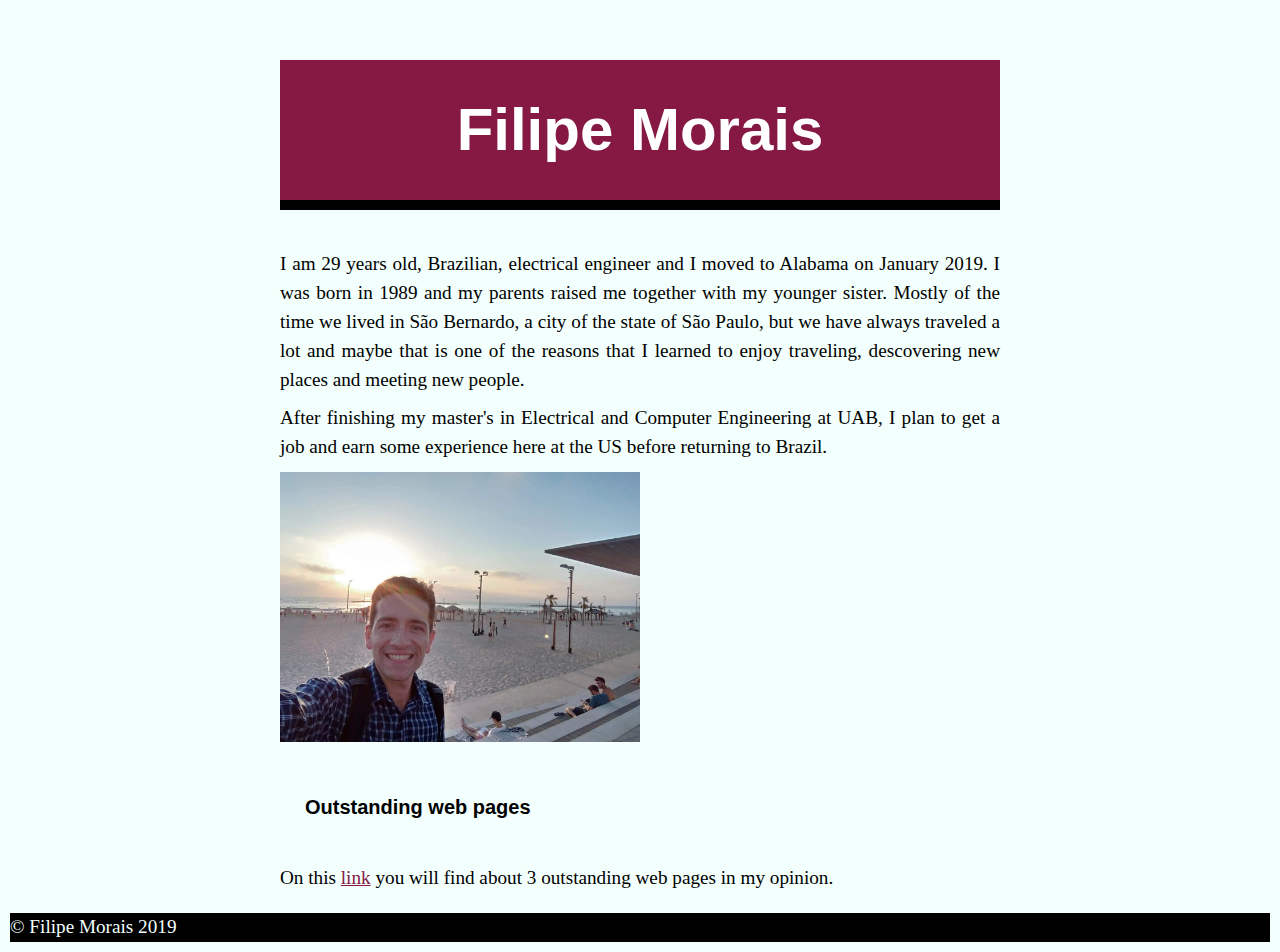
==== index.html @ 869c47f5 "new: added the files from 2nd homework which are going to be used as a base." ====
<!DOCTYPE html>
<html>
    <head>
        <title>Filipe Morais</title>
        <meta charset="utf-8">
        <link rel="icon" href="favicon.png">
        <link rel="stylesheet" href="normalize.css">
        <link rel="stylesheet" href="site.css">
    </head>
    <body>
      <main>
        <div>
        <h1>Filipe Morais</h1>

        <p>I am 29 years old, Brazilian, electrical engineer and I moved to Alabama on January 2019. I was born in 1989 and my parents raised me together with my younger sister. Mostly of the time we lived in São Bernardo, a city of the state of São Paulo, but we have always traveled a lot and maybe that is one of the reasons that I learned to enjoy traveling, descovering new places and meeting new people. </p>

        <p>After finishing my master's in Electrical and Computer Engineering at UAB, I plan to get a job and earn some experience here at the US before returning to Brazil.</p>
        <img class="resize" src="eu.jpg" alt="Picture of Filipe">
        <h2>Outstanding web pages</h2>

        <p>On this <a href="sites.html">link</a> you will find about 3 outstanding web pages in my opinion.</p>
      </div>
      </main>
        <footer>
          &copy; Filipe Morais 2019
        </footer>

    </body>
</html>
---- site.css ----
body{
    font-family: "Crimson Text", "Times New Roman", serif;
    background-color: #F2FFFC;
    font-size: 120%;
    line-height: 1.5;
    padding: 10px;
}

h1, h2 {
    font-family: "Open Sans Condensed", "Arial", sans-serif;
}

main h1{
    font-size: 60px;
    color: #FFF;
    background-color: #851944;
    text-align: center;
    padding: 25px;
    border-bottom: 10px solid black;
}

main div{
  width: 720px;
  margin: auto;
  padding: 10px 0;
}

p{
    text-align: justify;
    margin: 10px 0;
}

footer{
  color: #F2FFFC;
  background-color: #000;
}

nav a{
  color: #F2FFFC;
}

main a{
  color: #851944;
}

strong {
  font-weight: bold;
}

em {
  font-style: italic;
}

h2 {
  font-size: 20px;
  padding: 25px;
}

img.resize {
  max-width:50%;
  max-height:50%;
}

h1 {
  font-size: 30px;
  padding: 5px;
}

blockquote{
  margin: 20px 40px;
  background-color: #D9E5E3;
  border: 10px solid #C2CCCA;
  border-bottom-color: #333;
  border-right-color: #FFF;
  padding: 20px;
}
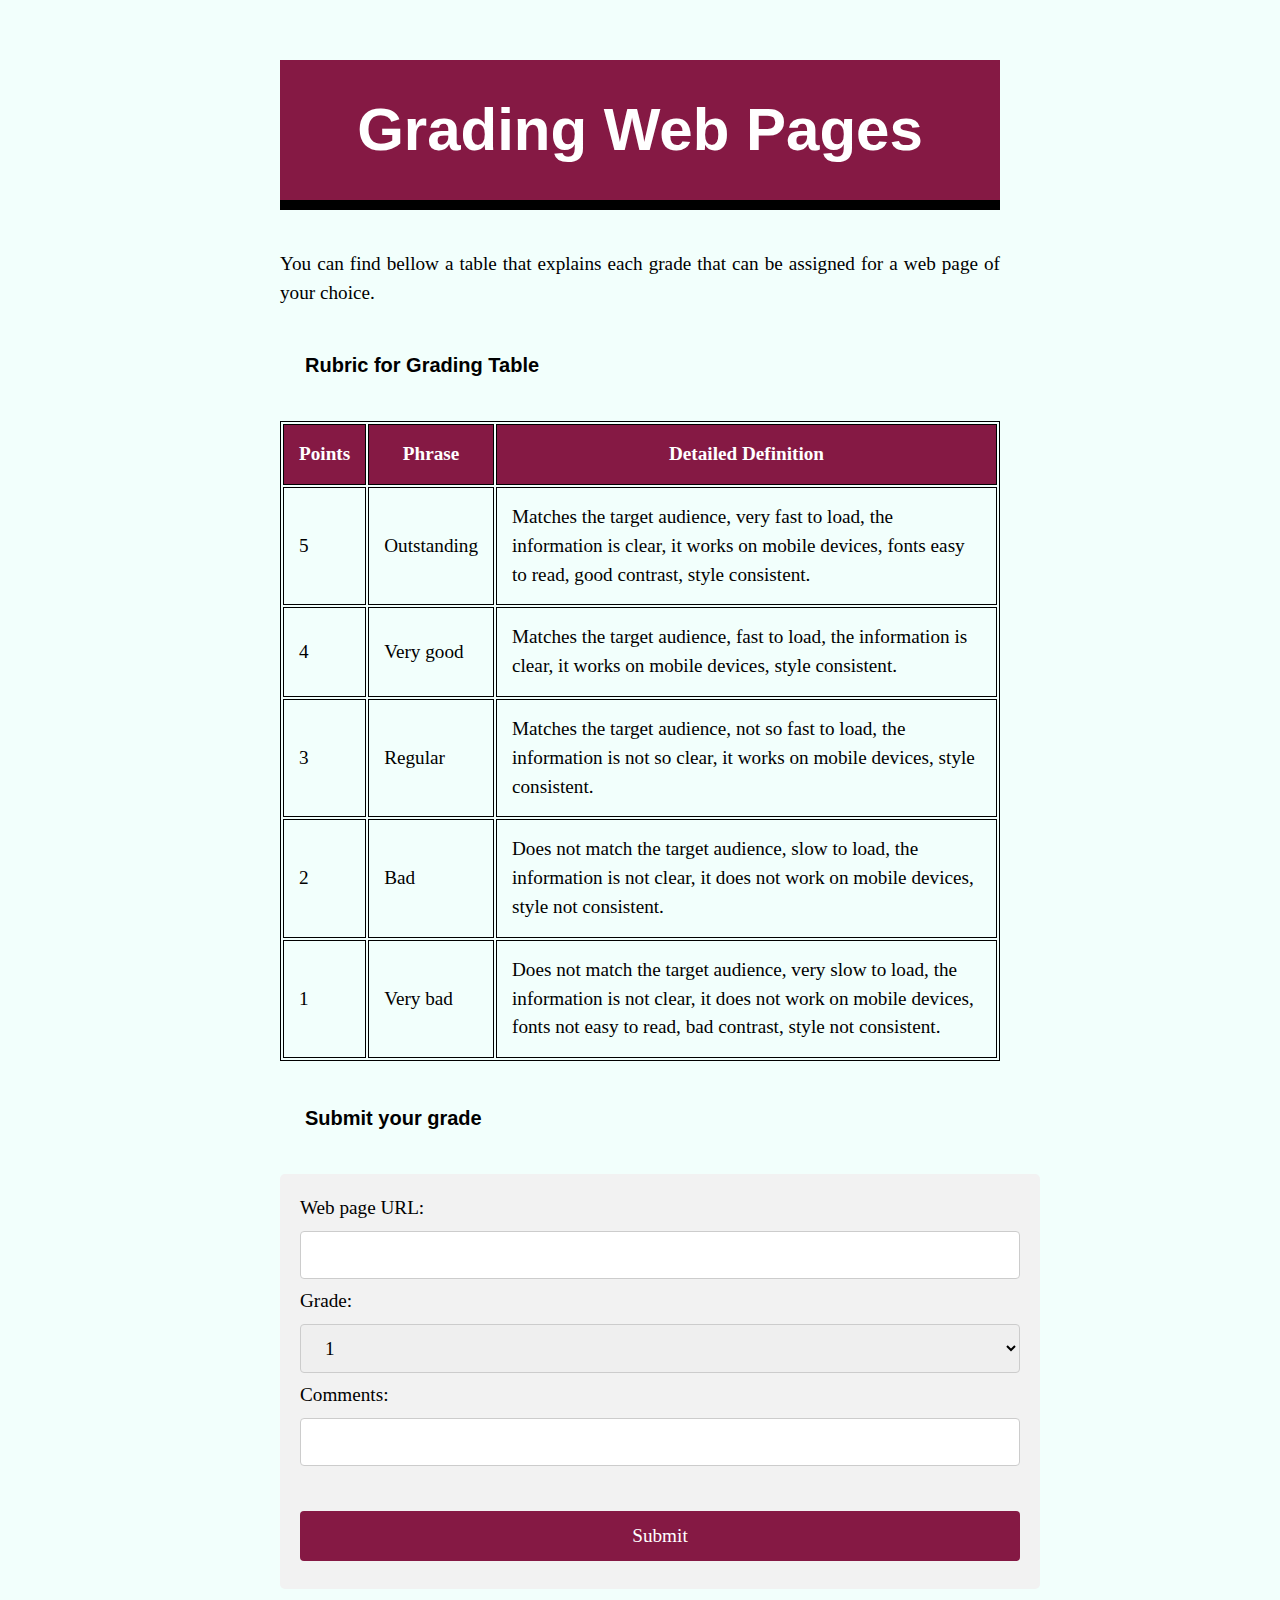
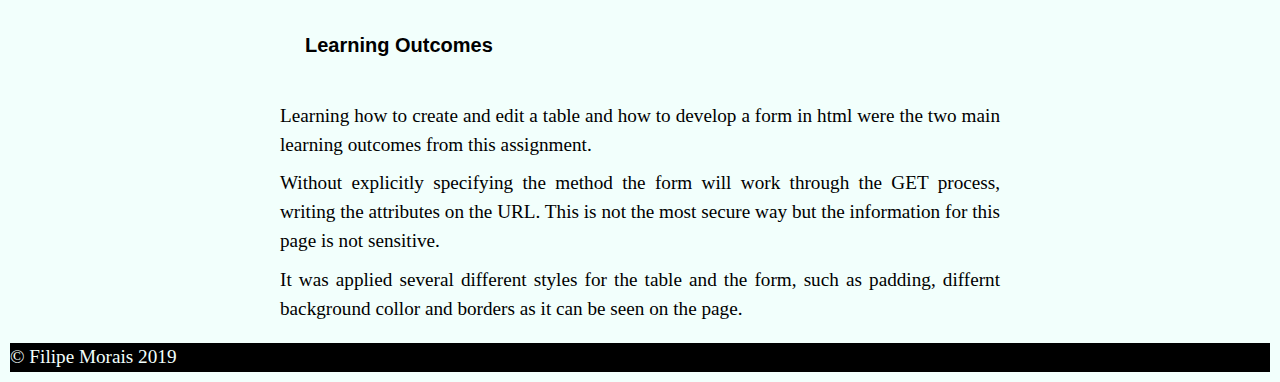
==== commit 553cd927: "new: removed unused files and renamed the start page." ====
--- a/index.html
+++ b/index.html
@@ -10,15 +10,72 @@
     <body>
       <main>
         <div>
-        <h1>Filipe Morais</h1>
+        <h1>Grading Web Pages</h1>
 
-        <p>I am 29 years old, Brazilian, electrical engineer and I moved to Alabama on January 2019. I was born in 1989 and my parents raised me together with my younger sister. Mostly of the time we lived in São Bernardo, a city of the state of São Paulo, but we have always traveled a lot and maybe that is one of the reasons that I learned to enjoy traveling, descovering new places and meeting new people. </p>
+        <p>You can find bellow a table that explains each grade that can be assigned for a web page of your choice.</p>
+        
+        <h2>Rubric for Grading Table</h2>
 
-        <p>After finishing my master's in Electrical and Computer Engineering at UAB, I plan to get a job and earn some experience here at the US before returning to Brazil.</p>
-        <img class="resize" src="eu.jpg" alt="Picture of Filipe">
-        <h2>Outstanding web pages</h2>
+        <table style="width:100%">
+          <tr>
+            <th>Points</th>
+            <th>Phrase</th> 
+            <th>Detailed Definition</th>
+          </tr>
+          <tr>
+            <td>5</td>
+            <td>Outstanding</td>
+            <td>Matches the target audience, very fast to load, the information is clear, it works on mobile devices, fonts easy to read, good contrast, style consistent.</td>
+          </tr>
+          <tr>
+            <td>4</td>
+            <td>Very good</td>
+            <td>Matches the target audience, fast to load, the information is clear, it works on mobile devices, style consistent.</td>
+          </tr>
+          <tr>
+            <td>3</td>
+            <td>Regular</td>
+            <td>Matches the target audience, not so fast to load, the information is not so clear, it works on mobile devices, style consistent.</td>
+          </tr>
+          <tr>
+            <td>2</td>
+            <td>Bad</td>
+            <td>Does not match the target audience, slow to load, the information is not clear, it does not work on mobile devices, style not consistent.</td>
+          </tr>
+          <tr>
+            <td>1</td>
+            <td>Very bad</td>
+            <td>Does not match the target audience, very slow to load, the information is not clear, it does not work on mobile devices, fonts not easy to read, bad contrast, style not consistent.</td>
+          </tr>
+        </table>
 
-        <p>On this <a href="sites.html">link</a> you will find about 3 outstanding web pages in my opinion.</p>
+        <h2>Submit your grade</h2>
+
+        <div id="form1">
+          <form action="http://dgreenteach.org/display.php">
+            Web page URL: <input type="text" name="webpageurl" value="">
+            <br>
+            Grade: <select name="cars">
+              <option value="one">1</option>
+              <option value="two">2</option>
+              <option value="three">3</option>
+              <option value="four">4</option>
+              <option value="five">5</option>
+            </select><br>
+            Comments: <input type="text" name="webpagecomments" value="">
+            <br>
+            <br>
+            <input type="submit" value="Submit">
+          </form> 
+        </div>
+        <h2>Learning Outcomes</h2>
+
+        <p>Learning how to create and edit a table and how to develop a form in html were the two main learning outcomes from this assignment.</p>
+
+        <p>Without explicitly specifying the method the form will work through the GET process, writing the attributes on the URL. This is not the most secure way but the information for this page is not sensitive.</p>
+        
+        <p>It was applied several different styles for the table and the form, such as padding, differnt background collor and borders as it can be seen on the page.</p>
+      
       </div>
       </main>
         <footer>
--- a/site.css
+++ b/site.css
@@ -73,4 +73,48 @@
   border-bottom-color: #333;
   border-right-color: #FFF;
   padding: 20px;
-}+}
+
+table, th, td {
+  border: 1px solid black;
+}
+
+th, td {
+  padding: 15px;
+}
+
+th {
+  background-color: #851944;
+  color: white;
+}
+
+input[type=text], select {
+  width: 100%;
+  padding: 12px 20px;
+  margin: 8px 0;
+  display: inline-block;
+  border: 1px solid #ccc;
+  border-radius: 4px;
+  box-sizing: border-box;
+}
+
+input[type=submit] {
+  width: 100%;
+  background-color: #851944;
+  color: white;
+  padding: 14px 20px;
+  margin: 8px 0;
+  border: none;
+  border-radius: 4px;
+  cursor: pointer;
+}
+
+input[type=submit]:hover {
+  background-color: #830a36;
+}
+
+div[id=form1] {
+  border-radius: 5px;
+  background-color: #f2f2f2;
+  padding: 20px;
+}
